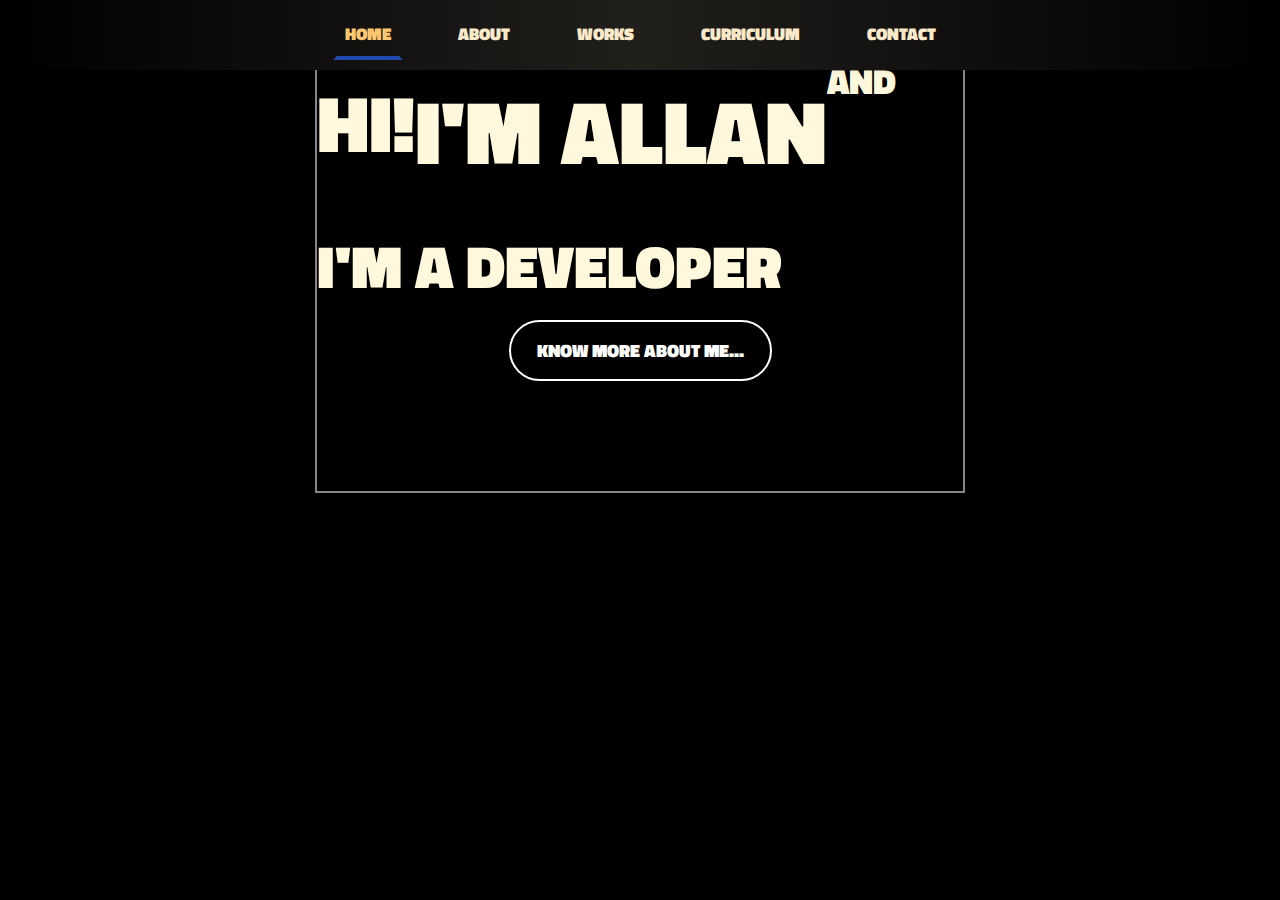
==== index.html @ e1c21d2a "Update1-Portfolio" ====
<!DOCTYPE html>
<html>

<head>
  <link rel="shorcut icon" type="image/x-icon" href="img/logo.png">
  <meta charset="UTF-8">
  <meta name="viewport" content="width=device-width, initial-scale=1, shrink-to-fit=no">
  <link rel="stylesheet" href="css/bootstrap.min.css">
  <link rel="stylesheet" href="https://stackpath.bootstrapcdn.com/bootstrap/4.5.0/css/bootstrap.min.css"
    integrity="sha384-9aIt2nRpC12Uk9gS9baDl411NQApFmC26EwAOH8WgZl5MYYxFfc+NcPb1dKGj7Sk" crossorigin="anonymous">
  <link href="https://fonts.googleapis.com/css2?family=Titillium+Web:ital,wght@0,400;0,600;1,400&display=swap"
    rel="stylesheet">
  <script type="module" src="https://unpkg.com/ionicons@5.1.2/dist/ionicons/ionicons.esm.js"></script>
  <!-- <script src="js/jquery-3.5.1.min.js"></script> 
  <script src="js/bootstrap.min.js"> </script>  -->
  <script src="https://code.jquery.com/jquery-3.5.1.slim.min.js"
    integrity="sha384-DfXdz2htPH0lsSSs5nCTpuj/zy4C+OGpamoFVy38MVBnE+IbbVYUew+OrCXaRkfj"
    crossorigin="anonymous"></script>
  <!-- <link rel="stylesheet" href="https://maxcdn.bootstrapcdn.com/bootstrap/3.4.1/css/bootstrap.min.css"> -->
  <script src="https://ajax.googleapis.com/ajax/libs/jquery/3.5.1/jquery.min.js"></script>
  <script src="https://maxcdn.bootstrapcdn.com/bootstrap/3.4.1/js/bootstrap.min.js"></script>
  <link href="style.css" rel="stylesheet">
  <script src="https://unpkg.com/scrollreveal"></script>
  <title>Home</title>


</head>

<body>






  <div class="outer-wrapper">
    <div class="wrapper" id="wrapper">


      <div class="slide one">
        <nav class="navbar navbar-expand-lg revealnav">

          <div class="container">

            <button class="navbar-toggler" type="button" data-toggle="collapse" data-target="#navbarSupportedContent"
              aria-controls="navbarSupportedContent" aria-expanded="false" aria-label="Toggle navigation">
              <ion-icon name="menu-outline" style="color: white;"></ion-icon>

            </button>

            <div class="collapse navbar-collapse" id="navbarSupportedContent">
              <ul class="navbar-nav ">
                <li class="nav-item">
                  <a class="nav-link active" href="#Home"> HOME <span class="sr-only">(current)</span></a>
                </li>
                <li class="nav-item">
                  <a class="nav-link " href="#About"> ABOUT</a>
                </li>


                <li class="nav-item">
                  <a class="nav-link" href="#Works"> WORKS</a>
                </li>

                <li class="nav-item">
                  <a class="nav-link" href="#Curriculum"> CURRICULUM </a>
                </li>


                <li class="nav-item">
                  <a class="nav-link " href="#Contact"> CONTACT </a>
                </li>



              </ul>


              <!--       <form class="form-inline my-2 my-lg-0">
              <input class="form-control mr-sm-2" type="search" placeholder="Search" aria-label="Search">
              <button class="btn btn-outline-success my-2 my-sm-0" type="submit">Search</button>
            </form> -->
            </div>

          </div>

        </nav>




        <section id="Home">


          <div class="content-center">
            <br>
            <p style="font-size: 80px;"> HI!</p>
            <p style="font-size: 90px;">I'M ALLAN</p>
            <p style="font-size: 35px; font-weight: 850;">AND</p>
            <p style="font-size: 60px;">I'M A DEVELOPER</p>
            <br>
            <a href="#About" class="btn btn-light btn1"><b> KNOW MORE ABOUT ME... </b></a> <br>

            <br>
            <div class="container"></div>
          </div>
        </section>


      </div>




      <div class="slide two">
        <nav class="navbar navbar-expand-lg ">

          <div class="container">

            <button class="navbar-toggler" type="button" data-toggle="collapse" data-target="#navbarSupportedContent"
              aria-controls="navbarSupportedContent" aria-expanded="false" aria-label="Toggle navigation">
              <ion-icon name="menu-outline" style="color: white;"></ion-icon>

            </button>

            <div class="collapse navbar-collapse" id="navbarSupportedContent">
              <ul class="navbar-nav ">
                <li class="nav-item">
                  <a class="nav-link" href="#Home"> HOME <span class="sr-only">(current)</span></a>
                </li>
                <li class="nav-item">
                  <a class="nav-link active" href="#About"> ABOUT</a>
                </li>


                <li class="nav-item">
                  <a class="nav-link" href="#Works"> WORKS</a>
                </li>

                <li class="nav-item">
                  <a class="nav-link" href="#Curriculum"> CURRICULUM </a>
                </li>


                <li class="nav-item">
                  <a class="nav-link " href="#Contact"> CONTACT </a>
                </li>



              </ul>
            </div>

          </div>

        </nav>

        <section id="About">
          <div class="container"
            style="margin-top:85px; margin-right: 20%; background-image: linear-gradient(to right,transparent, black,black, transparent)  ; padding: 40px 20px ;   border-radius:  1000px;">
            <div class="row">
              <div class="col md-6 mr-6">
                <img class="perfil" src="img/Imagen4.png" height="200px" style="margin-left: 50%;">
              </div>
              <div class="col md-6">
                <h1><b>ABOUT ME</b></h1>
                <p style="text-align:justify; margin-right: 10%; font-size:18px;">I am currently finishing my career in
                  Computer Science at the Kinal Labor Technical Education Center. I am a person very interested in
                  technology, which has led me to be a self-taught developer, I like to try new things and challenge
                  myself.</p>
              </div>
            </div>
          </div>


          <div class="container-fluid">
          </div>
          <!-- <a  href="#Home" role="button" data-slide="prev"  style="margin-bottom: 300px; margin-left: 150px;"> -->

          </a>
          <!-- <a href="#Works" role="button" data-slide="next"  style="margin-bottom: 300px; margin-right: 150px;"> -->

          <!-- </a>       -->

          <div class="prevandnext">

            <a style="color: antiquewhite; margin-left:20px; " href="#Home"> <img
                style="height: 50px;  margin-top: -330px;" src="img/prev.png"></a>
            <a style="color: antiquewhite;margin-left:1210px;" href="#Works"> <img
                style="height: 50px;  margin-top: -330px;" src="img/next.png"></a>
          </div>

        </section>

      </div>




      <div class="slide three">
        <nav class="navbar navbar-expand-lg ">

          <div class="container">

            <button class="navbar-toggler" type="button" data-toggle="collapse" data-target="#navbarSupportedContent"
              aria-controls="navbarSupportedContent" aria-expanded="false" aria-label="Toggle navigation">
              <ion-icon name="menu-outline" style="color: white;"></ion-icon>

            </button>

            <div class="collapse navbar-collapse" id="navbarSupportedContent">
              <ul class="navbar-nav ">
                <li class="nav-item">
                  <a class="nav-link" href="#Home"> HOME <span class="sr-only">(current)</span></a>
                </li>
                <li class="nav-item">
                  <a class="nav-link" href="#About"> ABOUT</a>
                </li>


                <li class="nav-item">
                  <a class="nav-link active" href="#Works"> WORKS</a>
                </li>

                <li class="nav-item">
                  <a class="nav-link" href="#Curriculum"> CURRICULUM </a>
                </li>


                <li class="nav-item">
                  <a class="nav-link " href="#Contact"> CONTACT </a>
                </li>



              </ul>
            </div>

          </div>

        </nav>
        <section id="Works">

          <div class="container-fluid">

            <h1><b>WORKS:</b></h1>
            <p style="font-size:large;">These are some works that I have worked.</p>
          </div>


          <div id="carouselExampleIndicators" class="carousel slide" data-ride="carousel">
            <ol style="margin-bottom: 280px;" class="carousel-indicators">
              <li data-target="#carouselExampleIndicators" data-slide-to="0" class="active"></li>
              <li data-target="#carouselExampleIndicators" data-slide-to="1"></li>
              <li data-target="#carouselExampleIndicators" data-slide-to="2"></li>
            </ol>

            <div class="carousel-inner">
              <!-- <div class="container-carousel"></div> -->
              <div class="carousel-item active w-100">
                <a href="https://github.com/allanJosueChavez/Twitter-Backend" target="_blank"><img src="img/twitter.png"
                    alt="First slide" width="680px" height="410px"></a>
                <div class="carousel-caption">
                  <p><b>Backend NodeJs - Twitter</b></p>
                  <p style="font-size: large; padding: 0px 160px 0; color:yellow;">This backend project has some of the
                    main functions of the social net <b>Twitter.</b></p>
                </div>
              </div>

              <div class="carousel-item">
                <a href="https://https://github.com/dodany/credi_pisto" target="_blank"> <img src="img/credito.png"
                    alt="Second slide" width="680px" height="396px"></a>

                <div class="carousel-caption">
                  <p><b> Agencia de Créditos</b></p>
                  <p style="font-size: large; padding: 0px 200px 0; color:yellow; line-height:20px;">This is a app
                    developed with the .NET framework using the Windows Forms tool, this app evaluate to prospects for
                    credit approval.</p>
                </div>
              </div>

              <div class="carousel-item">
                <img src="img/hospital.png" alt="Third slide" width="670px" height="396px">
                <div class="carousel-caption">
                  <p><b> Hospital App</b></p>
                  <p style="font-size: large; padding: 0px 200px 0; color:yellow; line-height:20px;">This is a app
                    developed with JavaFx, is programmed for manage registers of a hospital .</p>
                </div>
              </div>
            </div>



            <a class="carousel-control-prev" href="#carouselExampleIndicators" role="button" data-slide="prev"
              style="margin-bottom: 300px; margin-left: 150px;">
              <span class="carousel-control-prev-icon" aria-hidden="true"></span>
              <span class="sr-only">Previous</span>
            </a>
            <a class="carousel-control-next" href="#carouselExampleIndicators" role="button" data-slide="next"
              style="margin-bottom: 300px; margin-right: 150px;">
              <span class="carousel-control-next-icon" aria-hidden="true"></span>
              <span class="sr-only">Next</span>
            </a>

          </div>

        </section>



      </div>


      <div class="slide four">

        <nav class="navbar navbar-expand-lg ">

          <div class="container">

            <button class="navbar-toggler" type="button" data-toggle="collapse" data-target="#navbarSupportedContent"
              aria-controls="navbarSupportedContent" aria-expanded="false" aria-label="Toggle navigation">
              <ion-icon name="menu-outline" style="color: white;"></ion-icon>

            </button>

            <div class="collapse navbar-collapse" id="navbarSupportedContent">
              <ul class="navbar-nav ">
                <li class="nav-item ">
                  <a class="nav-link " href="#Home"> HOME <span class="sr-only">(current)</span> </a>
                </li>
                <li class="nav-item">
                  <a class="nav-link " href="#About"> ABOUT</a>
                </li>


                <li class="nav-item">
                  <a class="nav-link " href="#Works"> WORKS</a>
                </li>

                <li class="nav-item">
                  <a class="nav-link active" href="#Curriculum"> CURRICULUM </a>
                </li>


                <li class="nav-item">
                  <a class="nav-link " href="#Contact"> CONTACT </a>
                </li>



              </ul>
            </div>

          </div>

        </nav>

        <section id="Curriculum">

          <div class="container-fluid">

            <h2 style="text-align: center; margin-top: -25px;"><b>RESUME </b></h2>
            <div class="container"
              style="width:650px;height: 245px;margin-top:10px; margin-left: -230px; background-image: linear-gradient(to right,transparent, rgba(54, 54, 54, 0.568), transparent)  ; padding: 40px 20px ;   border-radius:  5px;">
              <div class="row">
                <div class="col md-6">
                  <h4 class="topic"><b> EDUCATION </b></h4>
                </div>
                <div style="margin-left:-250px;" class="col md-6">
                  <h5 style="color: rgba(255, 208, 0, 0.911);"><b>Centro Educativo Técnico Laboral KINAL</b></h5>
                  <p style="text-align:justify; margin-right: 0%; font-size:18px;">Junior High • 2015 - 2017</p>
                  <br>
                  <h5 style="color: rgba(255, 208, 0, 0.911);"><b>Centro Educativo Técnico Laboral KINAL</b></h5>
                  <p style="text-align:justify; margin-right: 0%; font-size:18px;">Informatic Career • 2018 - 2020</p>
                </div>
              </div>
            </div>
            <div class="container"
              style="width:650px;height: 245px;margin-top:30px; margin-left: -225px; background-image: linear-gradient(to right,transparent, rgba(54, 54, 54, 0.568), transparent)  ; padding: 40px 20px ;   border-radius:  5px;">
              <div class="row">
                <div class="col md-6">
                  <h4 class="topic"><b> JOBS </b></h4>
                </div>
                <div style="margin-left:-250px;" class="col md-6">
                  <h5 style="color: rgba(0, 195, 255, 0.787);"><b>Ericcsson de Guatemala S.A</b></h5>
                  <p style="text-align:justify; margin-right: 0%; font-size:18px;"> Practicing • 2019</p>
                </div>
              </div>
            </div>
            <div class="container"
              style="width:650px;height: 700px;margin-top:-525px; margin-left: 450px; margin-right: 60px; background-image: linear-gradient(to right,transparent, rgba(54, 54, 54, 0.568), transparent)  ; padding: 40px 20px ;   border-radius:  70px;">

              <div class="row">

                <div class="container-skills_bar">
                  <ul>
                    <h4 style="text-align: center;" class="topic"><b>SKILLS</b></h4>
                    <li class="jv">JAVA</li>
                    <li class="js">JavaScript</li>
                    <li class="cs">C#</li>
                    <li class="ms">MYSQL</li>
                    <li class="md">MONGODB</li>

                  </ul>
                </div>
              </div>
            </div>

          </div>

        </section>
      </div>

      <div class="slide five">

        <nav class="navbar navbar-expand-lg ">

          <div class="container">

            <button class="navbar-toggler" type="button" data-toggle="collapse" data-target="#navbarSupportedContent"
              aria-controls="navbarSupportedContent" aria-expanded="false" aria-label="Toggle navigation">
              <ion-icon name="menu-outline" style="color: white;"></ion-icon>

            </button>

            <div class="collapse navbar-collapse" id="navbarSupportedContent">
              <ul class="navbar-nav  " id='#navbar'>
                <li class="nav-item ">
                  <a class="nav-link " href="#Home"> HOME </a>
                </li>
                <li class="nav-item ">
                  <a class="nav-link" href="#About">ABOUT</a>
                </li>


                <li class="nav-item ">
                  <a class="nav-link" href="#Works"> WORKS</a>
                </li>

                <li class="nav-item ">
                  <a class="nav-link" href="#Curriculum"> CURRICULUM </a>
                </li>


                <li class="nav-item ">
                  <a class="nav-link active" href="#Contact"> CONTACT </a>
                </li>

                <a href="https://www.linkedin.com/in/allan-ch%C3%A1vez-2901a71b2/" target="_blank">
                  <ion-icon
                    style="color: rgb(255, 249, 240); float: right;margin-right:-120px;margin-left:0px;margin-top: 10px;"
                    name="logo-linkedin"></ion-icon>
                </a>

                <a href="https://github.com/allanJosueChavez" target="_blank">
                  <ion-icon
                    style="color: rgb(255, 231, 199);float: right;margin-right:-160px;margin-left:5px;margin-top: 10px;"
                    name="logo-github"></ion-icon>
                </a>

                <a href="https://t.me/allanchavez" target="_blank"><img
                    style="float: right;margin-right:-205px;margin-left:0px;margin-top: 8px;height: 30px;"
                    src="https://img.icons8.com/fluent/48/000000/telegram-app.png" /></a>

                <a href="mailto:allancss2009@gmail.com" target="_blank">
                  <ion-icon
                    style="color: rgb(255, 231, 199);float: right;margin-right:-245px;margin-left:5px;margin-top: 10px;"
                    name="mail"></ion-icon>
                </a>
                <!-- <a href="mailto:allancss2009@gmail.com" ><ion-icon name="mail"></ion-icon></a>    
               -->

              </ul>
            </div>

          </div>

        </nav>

        <section id="Contact">


          <h1 style="margin-left: 250px;"><b>CONTACT ME</b></h1>


          <div class="container"
            style="width:580px;height: 160px;margin-top:40px; margin-left: 400px; background-image: linear-gradient(to right,transparent,  rgba(17, 17, 17, 0.671),rgba(17, 17, 17, 0.726), transparent)  ;padding: 40px 20px ;   border-radius:  5px;">
            <div class="row">
              <div style="margin-left: 100px;" class="col md-6">
                <h5 class="topic"><b>Email:</b> </h5>
                <h5 style="line-height: 40px;" class="topic"><b>Telegram: </b></h5>
              </div>
              <div style="margin-left:-250px;" class="col md-6">
                <h5 style="color: rgba(0, 217, 255, 0.911);"><b>allancss2009@gmail.com</b></h5>

                <h5 style="color: rgba(255, 157, 0, 0.911); line-height: 60px;"><b>@allanchavez</b></h5>

              </div>
            </div>
          </div>

          <br>
          <div style="margin-top: -20px;align-content: center; text-align: center;" class="icons-contact">


            <br>
            <!-- <a href="https://www.linkedin.com/in/allan-ch%C3%A1vez-2901a71b2/" ><ion-icon style="color: rgb(255, 249, 240); margin-top: 10px;height: 65px;" name="logo-linkedin"></ion-icon></a>   -->
            <!-- <a href="https://github.com/allanJosueChavez" ><ion-icon style="color: rgb(255, 231, 199);margin-top: 10px;width: 100px;" name="logo-github"></ion-icon></a>    -->
            <a href="https://www.linkedin.com/in/allan-ch%C3%A1vez-2901a71b2/" target="_blank"><img
                style="margin-left:0px;margin-top: -10px;" src="https://img.icons8.com/nolan/90/linkedin.png" /></a>
            <a href="https://github.com/allanJosueChavez" target="_blank"><img
                style="margin-left:16px;margin-top: -10px;" src="https://img.icons8.com/nolan/90/github.png" /></a>
            <a href="https://t.me/allanchavez" target="_blank"><img style="margin-left:16px;margin-top: -10px;"
                src="https://img.icons8.com/nolan/90/telegram-app.png" /></a>
            <a href="mailto:allancss2009@gmail.com" target="_blank"><img style="margin-left:16px;margin-top: -10px;"
                src="https://img.icons8.com/nolan/90/gmail.png" /></a>
            <!-- <a href="mailto:allancss2009@gmail.com" ><ion-icon style="color: rgb(255, 231, 199);margin-top: 10px;" name="mail"></ion-icon></a>    -->
          </div>

          <!-- <div style="margin-top: 100px; height: 500px; width: max-content; color: white;" class="footer"> -->

          <div
            style="margin-top: 60px;height: 120px; background-image: linear-gradient(to right,transparent,black,black, transparent)  ;">
            &nbsp
            <p
              style="position: static; margin-top: 0px; color:#fcad2f;  text-align: center; font-size: large; font-weight: 900;">
              <b> ¡Thank you for visit my portfolio!</b></p>
          </div>


        </section>
      </div>



    </div>
  </div>


  <div class="preload">
    <img class="logo" src="./img/pacman.png" alt="logo">
    <img class="circle1" src="./img/ghost1.png" alt="circle1">
    <img class="circle2" src="./img/ghost2.png" alt="circle2">
    <img class="circle3" src="./img/ghost3.png" alt="circle3">
    <img class="circle4" src="./img/ghost4.png" alt="circle3">


  </div>


  <script src="./app.js"></script>
  <script src="./sweet-scroll.js"></script>
  <script>
    SweetScroll.create({
      horizontal: true,
    }, "#wrapper");
  </script>
  <!-- </div> -->


  <script>
    var container = document.getElementById('container');
    var input = document.getElementById('content');
    var scrollAmount = 0;
    var scrollMin = 0;
    var scrollMax = input.clientWidth;

    document.getElementById('slide').onclick = function () {
      container.scrollTo({
        top: 0,
        left: Math.max(scrollAmount += 500, scrollMax),
        behavior: 'smooth'
      });
    };

    document.getElementById('slideBack').onclick = function () {
      container.scrollTo({
        top: 0,
        left: Math.min(scrollAmount -= 500, scrollMin),
        behavior: 'smooth'
      });
    };

  </script>

  <!-- <script type="text/javascript">
    $(document).ready(function(){
        $('ul li a').on("click",function(){
            $('a').removeClass("active");
            $(this).addClass("active");
        });
    });
</script> -->

  <script src="js/jquery-3.5.1.min.js"></script>
  <script src="js/bootstrap.min.js"> </script>
  <script src="https://code.jquery.com/jquery-3.5.1.slim.min.js"
    integrity="sha384-DfXdz2htPH0lsSSs5nCTpuj/zy4C+OGpamoFVy38MVBnE+IbbVYUew+OrCXaRkfj"
    crossorigin="anonymous"></script>
  <script src="https://ajax.googleapis.com/ajax/libs/jquery/3.5.1/jquery.min.js"></script>
  <script src="https://maxcdn.bootstrapcdn.com/bootstrap/3.4.1/js/bootstrap.min.js"></script>
</body>

</html>
---- style.css ----
*{
    margin: 0;
    padding: 0;
}
body{
    font-family: 'Titillium Web', sans-serif;
    font-size: x-large;
    font-weight: 850;
    background-color: black;
    color: white;
    
}

.navbar{
    
    box-shadow: 0 2px 4px 0 rgba(0, 0, 0, .05);
    min-height: 70px;
    background-color: rgba(0, 0, 0, 0);
    background-image: linear-gradient(to right,black, #211f1c, black)  ;

    border-radius: 0px 0px 200px 200px;
    -moz-border-radius: 0px 0px 200px 200px;
    -webkit-border-radius: 0px 0px 200px 200px;
    border: 0px hidden #000000;
    z-index: 4;
}



.nav-link {
    color: #fce9ca;
    font-size:17px;    
    border: 4px solid rgba(0,0,0,0);
}
.nav-link:hover{ color: #ffc770   }

.navbar-nav {
    float:none;
    margin:0 auto;
    display: block;
    text-align: center;
    
}

.navbar-nav > li {
    display: inline-block;
    float:none;
    padding-left:19px;
    padding-right:19px;
}


.navbar-toggler{ 
    font-size: 40px;
}

.navbar-toggler:focus{ outline:none; }


#Home{
    background-image: url('img/wallpaper_home_3.png') ;
    background-size: cover;
    padding-top: 50px;
    min-height: 800px;
    color: cornsilk;
}
#About{
    background-image: url('img/wallpaper_about.png');
    background-size: cover;
    padding-top: 50px;
    min-height: 800px;
    color: cornsilk;
}


#Works{
    background-image: url('img/wallpaper_works.png');
    background-size: cover;
    padding-top: 50px;
    min-height: 800px;
    color: cornsilk;
}

#Curriculum{
    background-image: url('img/wallpaper_curriculum.png');
    background-size: cover;
    padding-top: 50px;
    min-height: 800px;
    color: cornsilk;
}

#Contact{
    background-image: url('img/100.png');
    /* background-image: linear-gradient(to right,transparent,  rgba(0, 216, 245, 0.678), rgba(0, 216, 245, 0.507), transparent)  ; */
    background-size: cover;
    padding-top: 50px;
    min-height: 800px;
    color: cornsilk;
}

.content-center{
    max-width: 650px;    
    max-height: 650px;
    margin: -80px auto 0 auto;
    text-align: center;
    background-color: transparent;    
    border: 2px solid rgba(255, 255, 255, 0.527);
    line-height: 100%;
    border-top: rgba(0, 0, 0, .05) ;
	box-shadow: 0 30px 45px rgba(0,0,0,.5);
	

}

.content-center>p{

}
img{
    position: relative;
}

p{
    margin-bottom: 0;
    line-height: 1.8;
    float: inline-start;
}

.btn{
    font-size: 18px;
    font-weight: bolder;
    padding: 15px 26px;
    min-width: 160px;
    border-radius:  50px;
    display: inline-block;
    margin: 0 auto 100px;
    overflow: hidden;
    transition: 1.2s all ease;
}


.btn::before{
    color: #ff7675;
    content: "";
    position: absolute;
    top: 50%;
    left: 50%;
    transform: translate(-50%, -50%);
    z-index: -1;
    transition: all 0.5 ease;
}

.btn1::before{
    width: 100%;
    height: 0;
    transform: translate(-50%, -50%) rotate(45 deg);
}

.btn1:hover::before{ 
    height: 300%;
}

html{
    scroll-behavior: smooth;

}

.carousel-item{
    text-align: center;
}

.carousel p{
    text-align: center;  
}

.carousel-inner{
    margin-bottom: 100px;
    margin-top: 0px;
}

.carousel-indicators > li{
    border: 2px solid white;
}

.carousel-inner>img:target {
    opacity: 1;
    animation: active 2s ease-in-out 1s normal 1 both;
    -moz-animation: active 2s ease-in-out 1s normal 1 both;
    -webkit-animation: active 2s ease-in-out 1s normal 1 both;
 }

.btn-light{
    color: white;
    background-color: transparent;    
    border: 2px solid white;
}

.container-fluid{
    padding:80px auto 50px auto ;
    max-width: 800px;
    max-height: 700px;
    margin: 0px auto 0px auto;
    text-align: justify;
    background-color: transparent;    

}
   
.slide{
    width: 100vw;
    height: 100vh;
}

.perfil{
    border-radius:  60px;
    /* border: 4px solid rgba(255, 255, 255, 0.911);
    border-bottom-color:rgba(0, 0, 0, 0);; */
   transition: .5s ease;

}
.perfil:hover{
    height: 205px;

}
.wrapper{
    display: flex;
    flex-direction: row;
    width: 500vw;
    transform: rotate(90deg)translateY(-100vh);
    transform-origin: top left;
    scroll-behavior: smooth;

}








/* 
.icons-contact >a>img::before{
    color: #ff7675;
    content: "";
    position: absolute;
    top: 50%;
    left: 50%;
    transform: translate(-50%, -50%);
    z-index: -1;
    transition: all 0.5 ease;
}

.icons-contact >a>img::before{
    width: 100%;
    height: 0;
    transform: translate(-50%, -50%) rotate(45 deg);
}

.icons-contact >a>img:hover::before{ 
    height: 300%;
    width: 600px;
} */






.icons-contact >a>img:hover{
    width: 95px;
    opacity:0.6;
  /*   animation-duration: 30s;
    animation-timing-function: ease;
    animation-fill-mode: forwards;
    transition: 5s all ease;    */
} 












.one{
  
}
.two{
 
}

.three{
  
}

.four{


}

.outer-wrapper{
    width: 100vh;
    height: 100vw;
    transform: rotate(-90deg) translateX(-100vh);
    transform-origin: top left;
    /* overflow-y: scroll;
    overflow-x: hidden; */
    position: absolute;
    scrollbar-width: none ;
    -ms-overflow-style: none;
    scroll-behavior: smooth;
    overflow-x: scroll;
    
}

/* .active{
    border-bottom-color: #2768ffa8; 
    border-bottom-color: #64ff27a8; 


   
} */

.active{
    /* color: #ff9933; */
    border-bottom-color: #2768ffa8; 
    color: #ffc770;
  }
::-webkit-scrollbar{
    display: none;
}

    @media (max-width: 575.98px) {  .content-center{ font-size: 10px; line-height: 20%;}}
  @media (min-width: 576px) { .content-center{ font-size: 10px}  }
  @media (min-width: 768px) { }
  @media (min-width: 992px) { }
  @media (min-width: 1200px) {  }

.topic{
    border: 4px solid #00000000 ;
   
}


.centrado{
    position: absolute;
    top: 50%;
    left: 50%;
    transform: translate(-50%, -50%);
}



/* ANIMATION SKILLS BAR */

.container-skills_bar {
    width: 500px;
    /* margin: 50px auto 0; */
    /* padding: 20px; */
}

.container-skills_bar >ul>li {
    font-size: medium;
    position: relative;
    list-style: none;
    margin: 50px 0;
    font-weight: bolder;
    text-transform: uppercase;
}

.container-skills_bar >ul>li:before {
    content: "";
    position: absolute;
    top: calc(100% + 10px);
    left: 0;
    width: 100%;
    height: 10px;
    background-color: rgba(2, 47, 105, 0.589);
    border-radius: 1000px;
}

.container-skills_bar >ul>li:after {
    content: "";
    position: absolute;
    top: calc(100% + 10px);
    left: 0;
    width: 0;
    height: 10px;
    background-color: rgba(0, 236, 39, 0.931);
    border-radius: 1000px;
    animation-duration: 30s;
    animation-timing-function: ease;
    animation-fill-mode: forwards;
}

.container-skills_bar >ul>li.jv:after {
    animation-name: jv;
}

@keyframes jv {
    to {
        width: 60%;
    }
}

.container-skills_bar >ul>li.js:after {
    animation-name: js;
}

@keyframes js {
    to {
        width: 50%;
    }
}
.container-skills_bar >ul>li.cs:after {
    animation-name: cs;
}

@keyframes cs {
    to {
        width: 60%;
    }
}

.container-skills_bar >ul>li.ms:after {
    animation-name: ms;
}

@keyframes ms {
    to {
        width: 70%;
    }
}

.container-skills_bar >ul>li.md:after {
    animation-name: md;
}

@keyframes md {
    to {
        width: 60%;
    }
}


/* PRELOAD ANIMATION */


.preload{
   position: fixed;
   top: 0;
   width: 100%;
   height: 100vh;
   background-color: black;
   /* background-image: url('img/wallpaper_preloader.jpg'); */
  
   justify-items:center; 
    /* align-items: center;  */
    text-align: center;   
   transition: opacity 3s ease;

  
   background-size: cover;
   /* padding-top: 50px; */
   /* min-height: 800px; */
   
}

.circle1, .circle2, .circle3, .circle4{
    height: 100px;
    position: absolute;
    right: 0%;
    z-index: -1;
    border: 0px solid white;
    border-radius:30%;
}

.icons-contact >a>img{
    /* transform: translate(100%, -25%); */
    animation: icons-animation 2s ease infinite alternate-reverse;
	transition: 0.3s ease;
}
@keyframes icons-animation{
    from{
       transform: translateY(-10px); 
        
    }
    to{ 
        /* height:300px; */
        transform: translateY(20px);
    }
}
.circle1{
    top:25%;
    transform: translate(100%, -25%);
    animation: circles 3s ease infinite;
}

.circle2{
    top:50%;
    transform: translate(100%, -50%);
    animation: circles 3s ease infinite 2s;
}

.circle3{
    top:75%;
    transform: translate(100%, -75%);
    animation: circles 3s ease infinite 1.5s;
}

.circle4{
    top:100%;
    transform: translate(100%, -100%);
    animation: circles 3s ease infinite 0.5s;
}

.logo{
     /* position: absolute;;  */
   
     /* left: 50%; */
    /*transform: translate(-50%, -50%); */
    margin-top:250px;
    height: 150px;
    animation: logo 1s ease infinite alternate;
}

@keyframes logo{
    from{
       transform: translateY(-10px); 
        
    }
    to{ 
        height:300px;
        transform: translateY(50px);
    }
}


@keyframes circles{
    from{
        right: 0%;
opacity: 0.9;
    }
    to{
        right: 130%;
opacity: 0.1;
    }
}


.preload-finish{
    opacity: 0;
    pointer-events: none;

}


.prevandnext>a:hover{
    opacity: 0.6;
    height: 40px;
    
}
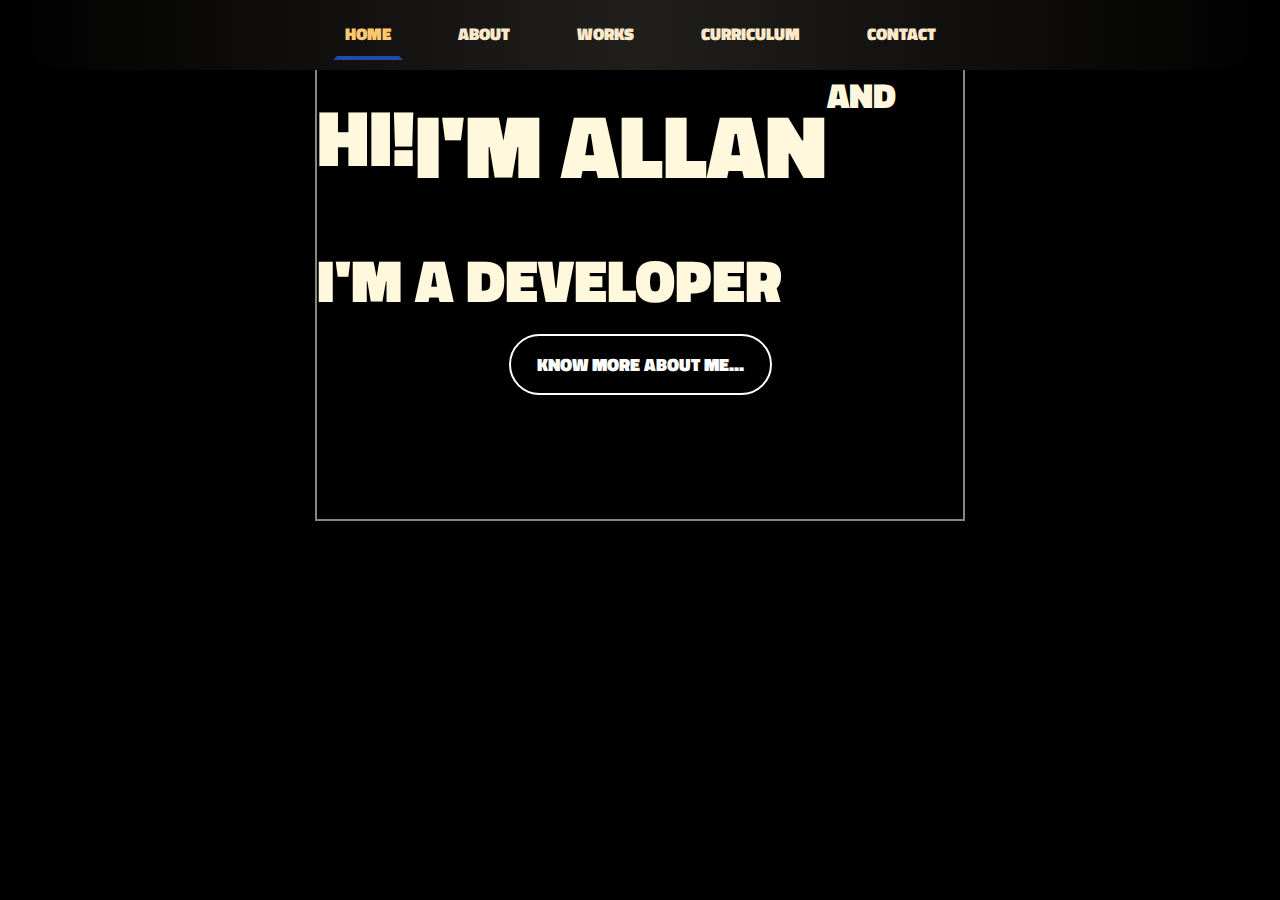
==== commit c8fbe2fc: "Fix mobile response" ====
--- a/index.html
+++ b/index.html
@@ -4,7 +4,7 @@
 <head>
   <link rel="shorcut icon" type="image/x-icon" href="img/logo.png">
   <meta charset="UTF-8">
-  <meta name="viewport" content="width=device-width, initial-scale=1, shrink-to-fit=no">
+  <meta name="viewport" content="width=device-width, initial-scale=1.0">
   <link rel="stylesheet" href="css/bootstrap.min.css">
   <link rel="stylesheet" href="https://stackpath.bootstrapcdn.com/bootstrap/4.5.0/css/bootstrap.min.css"
     integrity="sha384-9aIt2nRpC12Uk9gS9baDl411NQApFmC26EwAOH8WgZl5MYYxFfc+NcPb1dKGj7Sk" crossorigin="anonymous">
@@ -21,7 +21,7 @@
   <script src="https://maxcdn.bootstrapcdn.com/bootstrap/3.4.1/js/bootstrap.min.js"></script>
   <link href="style.css" rel="stylesheet">
   <script src="https://unpkg.com/scrollreveal"></script>
-  <title>Home</title>
+  <title>Allan Chávez</title>
 
 
 </head>
@@ -94,13 +94,14 @@
 
           <div class="content-center">
             <br>
+            <div class="presentation">
             <p style="font-size: 80px;"> HI!</p>
             <p style="font-size: 90px;">I'M ALLAN</p>
             <p style="font-size: 35px; font-weight: 850;">AND</p>
             <p style="font-size: 60px;">I'M A DEVELOPER</p>
             <br>
             <a href="#About" class="btn btn-light btn1"><b> KNOW MORE ABOUT ME... </b></a> <br>
-
+          </div>
             <br>
             <div class="container"></div>
           </div>
@@ -163,11 +164,13 @@
                 <img class="perfil" src="img/Imagen4.png" height="200px" style="margin-left: 50%;">
               </div>
               <div class="col md-6">
+                <div class="description">
                 <h1><b>ABOUT ME</b></h1>
                 <p style="text-align:justify; margin-right: 10%; font-size:18px;">I am currently finishing my career in
                   Computer Science at the Kinal Labor Technical Education Center. I am a person very interested in
                   technology, which has led me to be a self-taught developer, I like to try new things and challenge
                   myself.</p>
+                </div>
               </div>
             </div>
           </div>
@@ -261,7 +264,7 @@
                 <a href="https://github.com/allanJosueChavez/Twitter-Backend" target="_blank"><img src="img/twitter.png"
                     alt="First slide" width="680px" height="410px"></a>
                 <div class="carousel-caption">
-                  <p><b>Backend NodeJs - Twitter</b></p>
+                  <p class="title"><b>Backend NodeJs - Twitter</b></p>
                   <p style="font-size: large; padding: 0px 160px 0; color:yellow;">This backend project has some of the
                     main functions of the social net <b>Twitter.</b></p>
                 </div>
@@ -272,7 +275,8 @@
                     alt="Second slide" width="680px" height="396px"></a>
 
                 <div class="carousel-caption">
-                  <p><b> Agencia de Créditos</b></p>
+
+                  <p class="title"><b>Credits Agency</b></p>
                   <p style="font-size: large; padding: 0px 200px 0; color:yellow; line-height:20px;">This is a app
                     developed with the .NET framework using the Windows Forms tool, this app evaluate to prospects for
                     credit approval.</p>
@@ -282,7 +286,7 @@
               <div class="carousel-item">
                 <img src="img/hospital.png" alt="Third slide" width="670px" height="396px">
                 <div class="carousel-caption">
-                  <p><b> Hospital App</b></p>
+                  <p class="title"><b> Hospital App</b></p>
                   <p style="font-size: large; padding: 0px 200px 0; color:yellow; line-height:20px;">This is a app
                     developed with JavaFx, is programmed for manage registers of a hospital .</p>
                 </div>
@@ -360,19 +364,20 @@
           <div class="container-fluid">
 
             <h2 style="text-align: center; margin-top: -25px;"><b>RESUME </b></h2>
+            <div class="resume">
             <div class="container"
               style="width:650px;height: 245px;margin-top:10px; margin-left: -230px; background-image: linear-gradient(to right,transparent, rgba(54, 54, 54, 0.568), transparent)  ; padding: 40px 20px ;   border-radius:  5px;">
               <div class="row">
                 <div class="col md-6">
                   <h4 class="topic"><b> EDUCATION </b></h4>
                 </div>
-                <div style="margin-left:-250px;" class="col md-6">
+               <div style="margin-left:-250px;" class="col md-6 ">
                   <h5 style="color: rgba(255, 208, 0, 0.911);"><b>Centro Educativo Técnico Laboral KINAL</b></h5>
                   <p style="text-align:justify; margin-right: 0%; font-size:18px;">Junior High • 2015 - 2017</p>
                   <br>
                   <h5 style="color: rgba(255, 208, 0, 0.911);"><b>Centro Educativo Técnico Laboral KINAL</b></h5>
                   <p style="text-align:justify; margin-right: 0%; font-size:18px;">Informatic Career • 2018 - 2020</p>
-                </div>
+                </div>          
               </div>
             </div>
             <div class="container"
@@ -387,6 +392,7 @@
                 </div>
               </div>
             </div>
+          </div>
             <div class="container"
               style="width:650px;height: 700px;margin-top:-525px; margin-left: 450px; margin-right: 60px; background-image: linear-gradient(to right,transparent, rgba(54, 54, 54, 0.568), transparent)  ; padding: 40px 20px ;   border-radius:  70px;">
 
@@ -490,6 +496,7 @@
                 <h5 class="topic"><b>Email:</b> </h5>
                 <h5 style="line-height: 40px;" class="topic"><b>Telegram: </b></h5>
               </div>
+              
               <div style="margin-left:-250px;" class="col md-6">
                 <h5 style="color: rgba(0, 217, 255, 0.911);"><b>allancss2009@gmail.com</b></h5>
 
--- a/style.css
+++ b/style.css
@@ -1,115 +1,114 @@
-
 *{
-    margin: 0;
-    padding: 0;
+  margin: 0;
+  padding: 0;
 }
 body{
-    font-family: 'Titillium Web', sans-serif;
-    font-size: x-large;
-    font-weight: 850;
-    background-color: black;
-    color: white;
-    
+  font-family: 'Titillium Web', sans-serif;
+  font-size: x-large;
+  font-weight: 850;
+  background-color: black;
+  color: white;
+  
 }
 
 .navbar{
-    
-    box-shadow: 0 2px 4px 0 rgba(0, 0, 0, .05);
-    min-height: 70px;
-    background-color: rgba(0, 0, 0, 0);
-    background-image: linear-gradient(to right,black, #211f1c, black)  ;
-
-    border-radius: 0px 0px 200px 200px;
-    -moz-border-radius: 0px 0px 200px 200px;
-    -webkit-border-radius: 0px 0px 200px 200px;
-    border: 0px hidden #000000;
-    z-index: 4;
+  
+  box-shadow: 0 2px 4px 0 rgba(0, 0, 0, .05);
+  min-height: 70px;
+  background-color: rgba(0, 0, 0, 0);
+  background-image: linear-gradient(to right,black, #211f1c, black)  ;
+
+  border-radius: 0px 0px 200px 200px;
+  -moz-border-radius: 0px 0px 200px 200px;
+  -webkit-border-radius: 0px 0px 200px 200px;
+  border: 0px hidden #000000;
+  z-index: 4;
 }
 
 
 
 .nav-link {
-    color: #fce9ca;
-    font-size:17px;    
-    border: 4px solid rgba(0,0,0,0);
+  color: #fce9ca;
+  font-size:17px;    
+  border: 4px solid rgba(0,0,0,0);
 }
 .nav-link:hover{ color: #ffc770   }
 
 .navbar-nav {
-    float:none;
-    margin:0 auto;
-    display: block;
-    text-align: center;
-    
+  float:none;
+  margin:0 auto;
+  display: block;
+  text-align: center;
+  
 }
 
 .navbar-nav > li {
-    display: inline-block;
-    float:none;
-    padding-left:19px;
-    padding-right:19px;
+  display: inline-block;
+  float:none;
+  padding-left:19px;
+  padding-right:19px;
 }
 
 
 .navbar-toggler{ 
-    font-size: 40px;
+  font-size: 40px;
 }
 
 .navbar-toggler:focus{ outline:none; }
 
 
 #Home{
-    background-image: url('img/wallpaper_home_3.png') ;
-    background-size: cover;
-    padding-top: 50px;
-    min-height: 800px;
-    color: cornsilk;
+  background-image: url('img/wallpaper_home_3.png') ;
+  background-size: cover;
+  padding-top: 50px;
+  min-height: 800px;
+  color: cornsilk;
 }
 #About{
-    background-image: url('img/wallpaper_about.png');
-    background-size: cover;
-    padding-top: 50px;
-    min-height: 800px;
-    color: cornsilk;
+  background-image: url('img/wallpaper_about.png');
+  background-size: cover;
+  padding-top: 50px;
+  min-height: 800px;
+  color: cornsilk;
 }
 
 
 #Works{
-    background-image: url('img/wallpaper_works.png');
-    background-size: cover;
-    padding-top: 50px;
-    min-height: 800px;
-    color: cornsilk;
+  background-image: url('img/wallpaper_works.png');
+  background-size: cover;
+  padding-top: 50px;
+  min-height: 800px;
+  color: cornsilk;
 }
 
 #Curriculum{
-    background-image: url('img/wallpaper_curriculum.png');
-    background-size: cover;
-    padding-top: 50px;
-    min-height: 800px;
-    color: cornsilk;
+  background-image: url('img/wallpaper_curriculum.png');
+  background-size: cover;
+  padding-top: 50px;
+  min-height: 800px;
+  color: cornsilk;
 }
 
 #Contact{
-    background-image: url('img/100.png');
-    /* background-image: linear-gradient(to right,transparent,  rgba(0, 216, 245, 0.678), rgba(0, 216, 245, 0.507), transparent)  ; */
-    background-size: cover;
-    padding-top: 50px;
-    min-height: 800px;
-    color: cornsilk;
+  background-image: url('img/100.png');
+  /* background-image: linear-gradient(to right,transparent,  rgba(0, 216, 245, 0.678), rgba(0, 216, 245, 0.507), transparent)  ; */
+  background-size: cover;
+  padding-top: 50px;
+  min-height: 800px;
+  color: cornsilk;
 }
 
 .content-center{
-    max-width: 650px;    
-    max-height: 650px;
-    margin: -80px auto 0 auto;
-    text-align: center;
-    background-color: transparent;    
-    border: 2px solid rgba(255, 255, 255, 0.527);
-    line-height: 100%;
-    border-top: rgba(0, 0, 0, .05) ;
-	box-shadow: 0 30px 45px rgba(0,0,0,.5);
-	
+  max-width: 650px;    
+  max-height: 650px;
+  margin: -80px auto 0 auto;
+  text-align: center;
+  background-color: transparent;    
+  border: 2px solid rgba(255, 255, 255, 0.527);
+  line-height: 100%;
+  border-top: rgba(0, 0, 0, .05) ;
+box-shadow: 0 30px 45px rgba(0,0,0,.5);
+
 
 }
 
@@ -117,117 +116,117 @@
 
 }
 img{
-    position: relative;
+  position: relative;
 }
 
 p{
-    margin-bottom: 0;
-    line-height: 1.8;
-    float: inline-start;
+  margin-bottom: 0;
+  line-height: 1.8;
+  float: inline-start;
 }
 
 .btn{
-    font-size: 18px;
-    font-weight: bolder;
-    padding: 15px 26px;
-    min-width: 160px;
-    border-radius:  50px;
-    display: inline-block;
-    margin: 0 auto 100px;
-    overflow: hidden;
-    transition: 1.2s all ease;
+  font-size: 18px;
+  font-weight: bolder;
+  padding: 15px 26px;
+  min-width: 160px;
+  border-radius:  50px;
+  display: inline-block;
+  margin: 0 auto 100px;
+  overflow: hidden;
+  transition: 1.2s all ease;
 }
 
 
 .btn::before{
-    color: #ff7675;
-    content: "";
-    position: absolute;
-    top: 50%;
-    left: 50%;
-    transform: translate(-50%, -50%);
-    z-index: -1;
-    transition: all 0.5 ease;
+  color: #ff7675;
+  content: "";
+  position: absolute;
+  top: 50%;
+  left: 50%;
+  transform: translate(-50%, -50%);
+  z-index: -1;
+  transition: all 0.5 ease;
 }
 
 .btn1::before{
-    width: 100%;
-    height: 0;
-    transform: translate(-50%, -50%) rotate(45 deg);
+  width: 100%;
+  height: 0;
+  transform: translate(-50%, -50%) rotate(45 deg);
 }
 
 .btn1:hover::before{ 
-    height: 300%;
+  height: 300%;
 }
 
 html{
-    scroll-behavior: smooth;
+  scroll-behavior: smooth;
 
 }
 
 .carousel-item{
-    text-align: center;
+  text-align: center;
 }
 
 .carousel p{
-    text-align: center;  
+  text-align: center;  
 }
 
 .carousel-inner{
-    margin-bottom: 100px;
-    margin-top: 0px;
+  margin-bottom: 100px;
+  margin-top: 0px;
 }
 
 .carousel-indicators > li{
-    border: 2px solid white;
+  border: 2px solid white;
 }
 
 .carousel-inner>img:target {
-    opacity: 1;
-    animation: active 2s ease-in-out 1s normal 1 both;
-    -moz-animation: active 2s ease-in-out 1s normal 1 both;
-    -webkit-animation: active 2s ease-in-out 1s normal 1 both;
- }
+  opacity: 1;
+  animation: active 2s ease-in-out 1s normal 1 both;
+  -moz-animation: active 2s ease-in-out 1s normal 1 both;
+  -webkit-animation: active 2s ease-in-out 1s normal 1 both;
+}
 
 .btn-light{
-    color: white;
-    background-color: transparent;    
-    border: 2px solid white;
+  color: white;
+  background-color: transparent;    
+  border: 2px solid white;
 }
 
 .container-fluid{
-    padding:80px auto 50px auto ;
-    max-width: 800px;
-    max-height: 700px;
-    margin: 0px auto 0px auto;
-    text-align: justify;
-    background-color: transparent;    
-
-}
-   
+  padding:80px auto 50px auto ;
+  max-width: 800px;
+  max-height: 700px;
+  margin: 0px auto 0px auto;
+  text-align: justify;
+  background-color: transparent;    
+
+}
+ 
 .slide{
-    width: 100vw;
-    height: 100vh;
+  width: 100vw;
+  height: 100vh;
 }
 
 .perfil{
-    border-radius:  60px;
-    /* border: 4px solid rgba(255, 255, 255, 0.911);
-    border-bottom-color:rgba(0, 0, 0, 0);; */
-   transition: .5s ease;
+  border-radius:  60px;
+  /* border: 4px solid rgba(255, 255, 255, 0.911);
+  border-bottom-color:rgba(0, 0, 0, 0);; */
+ transition: .5s ease;
 
 }
 .perfil:hover{
-    height: 205px;
+  height: 205px;
 
 }
 .wrapper{
-    display: flex;
-    flex-direction: row;
-    width: 500vw;
-    transform: rotate(90deg)translateY(-100vh);
-    transform-origin: top left;
-    scroll-behavior: smooth;
+  display: flex;
+  flex-direction: row;
+  width: 500vw;
+  transform: rotate(90deg)translateY(-100vh);
+  transform-origin: top left;
+  scroll-behavior: smooth;
 
 }
 
@@ -240,25 +239,23 @@
 
 /* 
 .icons-contact >a>img::before{
-    color: #ff7675;
-    content: "";
-    position: absolute;
-    top: 50%;
-    left: 50%;
-    transform: translate(-50%, -50%);
-    z-index: -1;
-    transition: all 0.5 ease;
-}
-
+  color: #ff7675;
+  content: "";
+  position: absolute;
+  top: 50%;
+  left: 50%;
+  transform: translate(-50%, -50%);
+  z-index: -1;
+  transition: all 0.5 ease;
+}
 .icons-contact >a>img::before{
-    width: 100%;
-    height: 0;
-    transform: translate(-50%, -50%) rotate(45 deg);
-}
-
+  width: 100%;
+  height: 0;
+  transform: translate(-50%, -50%) rotate(45 deg);
+}
 .icons-contact >a>img:hover::before{ 
-    height: 300%;
-    width: 600px;
+  height: 300%;
+  width: 600px;
 } */
 
 
@@ -267,12 +264,12 @@
 
 
 .icons-contact >a>img:hover{
-    width: 95px;
-    opacity:0.6;
-  /*   animation-duration: 30s;
-    animation-timing-function: ease;
-    animation-fill-mode: forwards;
-    transition: 5s all ease;    */
+  width: 95px;
+  opacity:0.6;
+/*   animation-duration: 30s;
+  animation-timing-function: ease;
+  animation-fill-mode: forwards;
+  transition: 5s all ease;    */
 } 
 
 
@@ -287,283 +284,427 @@
 
 
 .one{
+
+}
+.two{
+
+}
+
+.three{
+
+}
+
+.four{
+
+
+}
+
+.outer-wrapper{
+  width: 100vh;
+  height: 100vw;
+  transform: rotate(-90deg) translateX(-100vh);
+  transform-origin: top left;
+  /* overflow-y: scroll;
+  overflow-x: hidden; */
+  position: absolute;
+  scrollbar-width: none ;
+  -ms-overflow-style: none;
+  scroll-behavior: smooth;
+  overflow-x: scroll;
   
 }
-.two{
+
+/* .active{
+  border-bottom-color: #2768ffa8; 
+  border-bottom-color: #64ff27a8; 
  
-}
-
-.three{
+} */
+
+.active{
+  /* color: #ff9933; */
+  border-bottom-color: #2768ffa8; 
+  color: #ffc770;
+}
+::-webkit-scrollbar{
+  display: none;
+}
+
+  .topic{
+  border: 4px solid #00000000 ;
+ 
+}
+
+.centrado{
+  position: absolute;
+  top: 50%;
+  left: 50%;
+  transform: translate(-50%, -50%);
+}
+
+
+
+/* ANIMATION SKILLS BAR */
+
+.container-skills_bar {
+  width: 500px;
+  /* margin: 50px auto 0; */
+  /* padding: 20px; */
+}
+
+.container-skills_bar >ul>li {
+  font-size: medium;
+  position: relative;
+  list-style: none;
+  margin: 50px 0;
+  font-weight: bolder;
+  text-transform: uppercase;
+}
+
+.container-skills_bar >ul>li:before {
+  content: "";
+  position: absolute;
+  top: calc(100% + 10px);
+  left: 0;
+  width: 100%;
+  height: 10px;
+  background-color: rgba(2, 47, 105, 0.589);
+  border-radius: 1000px;
+}
+
+.container-skills_bar >ul>li:after {
+  content: "";
+  position: absolute;
+  top: calc(100% + 10px);
+  left: 0;
+  width: 0;
+  height: 10px;
+  background-color: rgba(0, 236, 39, 0.931);
+  border-radius: 1000px;
+  animation-duration: 30s;
+  animation-timing-function: ease;
+  animation-fill-mode: forwards;
+}
+
+.container-skills_bar >ul>li.jv:after {
+  animation-name: jv;
+}
+
+@keyframes jv {
+  to {
+      width: 60%;
+  }
+}
+
+.container-skills_bar >ul>li.js:after {
+  animation-name: js;
+}
+
+@keyframes js {
+  to {
+      width: 50%;
+  }
+}
+.container-skills_bar >ul>li.cs:after {
+  animation-name: cs;
+}
+
+@keyframes cs {
+  to {
+      width: 60%;
+  }
+}
+
+.container-skills_bar >ul>li.ms:after {
+  animation-name: ms;
+}
+
+@keyframes ms {
+  to {
+      width: 70%;
+  }
+}
+
+.container-skills_bar >ul>li.md:after {
+  animation-name: md;
+}
+
+@keyframes md {
+  to {
+      width: 60%;
+  }
+}
+
+
+/* PRELOAD ANIMATION */
+
+
+.preload{
+ position: fixed;
+ top: 0;
+ width: 100%;
+ height: 100vh;
+ background-color: black;
+ /* background-image: url('img/wallpaper_preloader.jpg'); */
+
+ justify-items:center; 
+  /* align-items: center;  */
+  text-align: center;   
+ transition: opacity 3s ease;
+
+
+ background-size: cover;
+ /* padding-top: 50px; */
+ /* min-height: 800px; */
+ 
+}
+
+.circle1, .circle2, .circle3, .circle4{
+  height: 100px;
+  position: absolute;
+  right: 0%;
+  z-index: -1;
+  border: 0px solid white;
+  border-radius:30%;
+}
+
+.icons-contact >a>img{
+  /* transform: translate(100%, -25%); */
+  animation: icons-animation 2s ease infinite alternate-reverse;
+transition: 0.3s ease;
+}
+@keyframes icons-animation{
+  from{
+     transform: translateY(-10px); 
+      
+  }
+  to{ 
+      /* height:300px; */
+      transform: translateY(20px);
+  }
+}
+.circle1{
+  top:25%;
+  transform: translate(100%, -25%);
+  animation: circles 3s ease infinite;
+}
+
+.circle2{
+  top:50%;
+  transform: translate(100%, -50%);
+  animation: circles 3s ease infinite 2s;
+}
+
+.circle3{
+  top:75%;
+  transform: translate(100%, -75%);
+  animation: circles 3s ease infinite 1.5s;
+}
+
+.circle4{
+  top:100%;
+  transform: translate(100%, -100%);
+  animation: circles 3s ease infinite 0.5s;
+}
+
+.logo{
+   /* position: absolute;;  */
+ 
+   /* left: 50%; */
+  /*transform: translate(-50%, -50%); */
+  margin-top:250px;
+  height: 150px;
+  animation: logo 1s ease infinite alternate;
+}
+
+@keyframes logo{
+  from{
+     transform: translateY(-10px); 
+      
+  }
+  to{ 
+      height:300px;
+      transform: translateY(50px);
+  }
+}
+
+
+@keyframes circles{
+  from{
+      right: 0%;
+opacity: 0.9;
+  }
+  to{
+      right: 130%;
+opacity: 0.1;
+  }
+}
+
+
+.preload-finish{
+  opacity: 0;
+  pointer-events: none;
+
+}
+
+
+.prevandnext>a:hover{
+  opacity: 0.6;
+  height: 40px;
   
 }
 
-.four{
-
-
-}
-
-.outer-wrapper{
-    width: 100vh;
-    height: 100vw;
-    transform: rotate(-90deg) translateX(-100vh);
-    transform-origin: top left;
-    /* overflow-y: scroll;
-    overflow-x: hidden; */
-    position: absolute;
-    scrollbar-width: none ;
-    -ms-overflow-style: none;
-    scroll-behavior: smooth;
-    overflow-x: scroll;
+
+
+@media (max-width: 483px) {
+  .content-center {
+      /* position: absolute; */
+      font-size: small;
+      max-width: 90%;
+      max-height: 0%;
+      margin-top: -15%;
+      border: 0px solid transparent;
+  }
+  body{
+      margin: 0px;
+      padding: 0px;
+  }
+  p{
+      font-size: small;
+      line-height: 100%;
+  }
+  .wrapper{
+      margin: auto;
+  }
+  .presentation>p{
+      font-size: small;
+  }
+  .perfil{        
+      margin-top: -100%;
+  }
+  .prevandnext>a>img{
+  width: 0px;
+  }
+  .description{
+  margin-left: -90%;
+  margin-right: 10%;
+  margin-bottom: 10%;
+  margin-top: 50%;
+  }
+  .carousel-inner>.carousel-item>img{
+      margin-top: 20%;
+      width:90%; 
+      height:45%; 
+      margin-right: 0%;
+  }
+  .carousel-inner>.carousel-item>a>img{
+      margin-top: 20%;
+      width:90%; 
+      height:45%; 
+  }
+  .carousel-caption>p{
+      line-height: 18px;
+      text-align: center;
+      margin-left: -90%; 
+      margin-right: -90%;
+      margin-bottom: -10%; 
+      margin-top: 75%;
+  }
+  .carousel-caption>.title{
+      font-size: x-large;
+  }
+  .container-fluid>.resume{
+      margin-right: 0%;
+      margin-left: 80%;
+  }
+  .container-fluid>.resume>.container>.row>.col>.topic{
+      font-size: medium;
+      margin-left: 20%;
+  }
+  .container-fluid>.resume>.container>.row>.col{
+      margin-left: -10%;
+      margin-right: 5%;
+  }
+  .container-fluid>.resume>.container,.row,.col>h5,.container-fluid>.resume>.container,.row,.col>p{
+      font-size: small;
+      margin-left: -17%; 
+      background-color: transparent;
+  }
+  .container-fluid>.resume>.container{
+      /* margin-top: -80%; */
+      margin-bottom: -235%;
+      background-color: transparent;
+      margin-left: -100%;
+      padding-right: -90%;
+      background-attachment: fixed;
+      
+  }
+  .container-skills_bar{
+    margin-left: -50%;
+    margin-top: 50%;
+    line-height: 9px;
     
-}
-
-/* .active{
-    border-bottom-color: #2768ffa8; 
-    border-bottom-color: #64ff27a8; 
-
-
-   
-} */
-
-.active{
-    /* color: #ff9933; */
-    border-bottom-color: #2768ffa8; 
-    color: #ffc770;
-  }
-::-webkit-scrollbar{
-    display: none;
-}
-
-    @media (max-width: 575.98px) {  .content-center{ font-size: 10px; line-height: 20%;}}
-  @media (min-width: 576px) { .content-center{ font-size: 10px}  }
-  @media (min-width: 768px) { }
-  @media (min-width: 992px) { }
-  @media (min-width: 1200px) {  }
-
-.topic{
-    border: 4px solid #00000000 ;
-   
-}
-
-
-.centrado{
-    position: absolute;
-    top: 50%;
-    left: 50%;
-    transform: translate(-50%, -50%);
-}
-
-
-
-/* ANIMATION SKILLS BAR */
+  }
 
 .container-skills_bar {
-    width: 500px;
-    /* margin: 50px auto 0; */
-    /* padding: 20px; */
-}
-
-.container-skills_bar >ul>li {
-    font-size: medium;
-    position: relative;
-    list-style: none;
-    margin: 50px 0;
-    font-weight: bolder;
-    text-transform: uppercase;
-}
-
-.container-skills_bar >ul>li:before {
-    content: "";
-    position: absolute;
-    top: calc(100% + 10px);
-    left: 0;
-    width: 100%;
-    height: 10px;
-    background-color: rgba(2, 47, 105, 0.589);
-    border-radius: 1000px;
-}
-
-.container-skills_bar >ul>li:after {
-    content: "";
-    position: absolute;
-    top: calc(100% + 10px);
-    left: 0;
-    width: 0;
-    height: 10px;
-    background-color: rgba(0, 236, 39, 0.931);
-    border-radius: 1000px;
-    animation-duration: 30s;
-    animation-timing-function: ease;
-    animation-fill-mode: forwards;
-}
-
-.container-skills_bar >ul>li.jv:after {
-    animation-name: jv;
-}
-
-@keyframes jv {
-    to {
-        width: 60%;
-    }
-}
-
-.container-skills_bar >ul>li.js:after {
-    animation-name: js;
-}
-
-@keyframes js {
-    to {
-        width: 50%;
-    }
-}
-.container-skills_bar >ul>li.cs:after {
-    animation-name: cs;
-}
-
-@keyframes cs {
-    to {
-        width: 60%;
-    }
-}
-
-.container-skills_bar >ul>li.ms:after {
-    animation-name: ms;
-}
-
-@keyframes ms {
-    to {
-        width: 70%;
-    }
-}
-
-.container-skills_bar >ul>li.md:after {
-    animation-name: md;
-}
-
-@keyframes md {
-    to {
-        width: 60%;
-    }
-}
-
-
-/* PRELOAD ANIMATION */
-
-
-.preload{
-   position: fixed;
-   top: 0;
-   width: 100%;
-   height: 100vh;
-   background-color: black;
-   /* background-image: url('img/wallpaper_preloader.jpg'); */
-  
-   justify-items:center; 
-    /* align-items: center;  */
-    text-align: center;   
-   transition: opacity 3s ease;
-
-  
-   background-size: cover;
-   /* padding-top: 50px; */
-   /* min-height: 800px; */
-   
-}
-
-.circle1, .circle2, .circle3, .circle4{
-    height: 100px;
-    position: absolute;
-    right: 0%;
-    z-index: -1;
-    border: 0px solid white;
-    border-radius:30%;
-}
-
-.icons-contact >a>img{
-    /* transform: translate(100%, -25%); */
-    animation: icons-animation 2s ease infinite alternate-reverse;
-	transition: 0.3s ease;
-}
-@keyframes icons-animation{
-    from{
-       transform: translateY(-10px); 
-        
-    }
-    to{ 
-        /* height:300px; */
-        transform: translateY(20px);
-    }
-}
-.circle1{
-    top:25%;
-    transform: translate(100%, -25%);
-    animation: circles 3s ease infinite;
-}
-
-.circle2{
-    top:50%;
-    transform: translate(100%, -50%);
-    animation: circles 3s ease infinite 2s;
-}
-
-.circle3{
-    top:75%;
-    transform: translate(100%, -75%);
-    animation: circles 3s ease infinite 1.5s;
-}
-
-.circle4{
-    top:100%;
-    transform: translate(100%, -100%);
-    animation: circles 3s ease infinite 0.5s;
-}
-
-.logo{
-     /* position: absolute;;  */
-   
-     /* left: 50%; */
-    /*transform: translate(-50%, -50%); */
-    margin-top:250px;
-    height: 150px;
-    animation: logo 1s ease infinite alternate;
-}
-
-@keyframes logo{
-    from{
-       transform: translateY(-10px); 
-        
-    }
-    to{ 
-        height:300px;
-        transform: translateY(50px);
-    }
-}
-
-
-@keyframes circles{
-    from{
-        right: 0%;
-opacity: 0.9;
-    }
-    to{
-        right: 130%;
-opacity: 0.1;
-    }
-}
-
-
-.preload-finish{
-    opacity: 0;
-    pointer-events: none;
-
-}
-
-
-.prevandnext>a:hover{
-    opacity: 0.6;
-    height: 40px;
-    
-}
-
-
-
+width: 40%;
+align-content: center;
+/* margin: 50px auto 0; */
+/* padding: 20px; */
+}
+
+.container-skills_bar > ul > li {
+margin: 25px 0;
+}
+
+.container-skills_bar > ul > li:before {
+height: 5px;
+}
+
+.container-skills_bar > ul > li:after {
+height: 5px;
+}
+#Contact>h1{
+  /* margin-right: 190%; */
+}
+#Contact{
+  margin-left: -60%;
+}
+#Contact>div{
+  margin-left: 40%;
+}
+.icons-contact>a>img{
+  width: 19%;
+  margin-right: 1%;
+}
+#Contact>.container>.row{
+  margin-left: -38%;
+  margin-right: 40%;
+  background-color: transparent;
+  background-attachment: fixed;
+  font-size: medium;
+}
+#Contact>.container>.row>.col>h5{
+  font-size: large;
+}
+#Contact>.container{
+  background-color: transparent;
+  background-attachment: fixed;
+}
+}
+
+
+@media (min-width: 576px) {
+
+}
+
+@media (min-width: 768px) {
+
+}
+
+@media (min-width: 992px) {
+ 
+}
+
+@media (min-width: 1200px) {
+
+}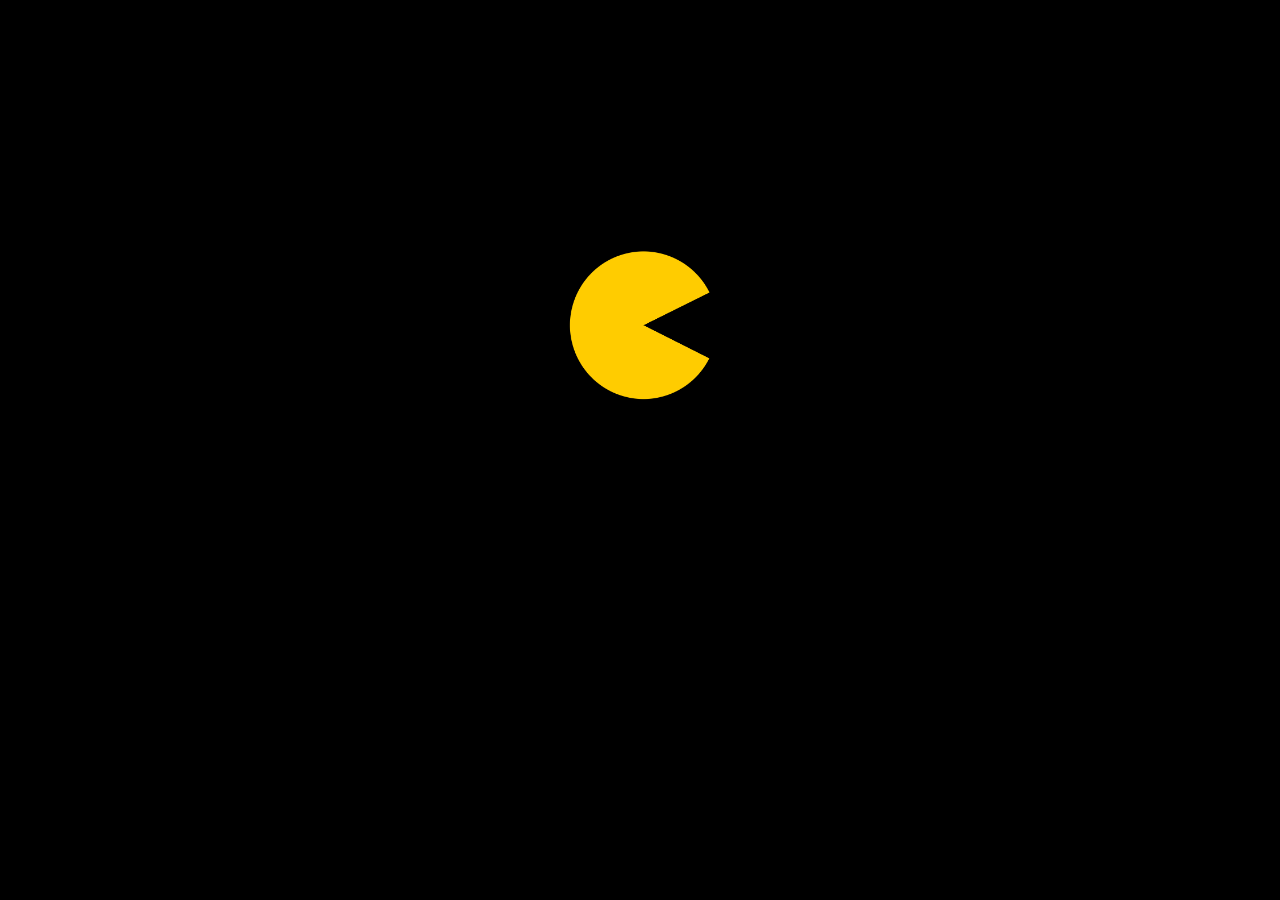
==== commit a78657d9: "Update index.html" ====
--- a/index.html
+++ b/index.html
@@ -4,7 +4,7 @@
 <head>
   <link rel="shorcut icon" type="image/x-icon" href="img/logo.png">
   <meta charset="UTF-8">
-  <meta name="viewport" content="width=device-width, initial-scale=1.0">
+  <meta name="viewport" content="width=device-width, initial-scale=1, shrink-to-fit=no">
   <link rel="stylesheet" href="css/bootstrap.min.css">
   <link rel="stylesheet" href="https://stackpath.bootstrapcdn.com/bootstrap/4.5.0/css/bootstrap.min.css"
     integrity="sha384-9aIt2nRpC12Uk9gS9baDl411NQApFmC26EwAOH8WgZl5MYYxFfc+NcPb1dKGj7Sk" crossorigin="anonymous">
@@ -21,7 +21,7 @@
   <script src="https://maxcdn.bootstrapcdn.com/bootstrap/3.4.1/js/bootstrap.min.js"></script>
   <link href="style.css" rel="stylesheet">
   <script src="https://unpkg.com/scrollreveal"></script>
-  <title>Allan Chávez</title>
+  <title>Home</title>
 
 
 </head>
@@ -94,14 +94,13 @@
 
           <div class="content-center">
             <br>
-            <div class="presentation">
             <p style="font-size: 80px;"> HI!</p>
             <p style="font-size: 90px;">I'M ALLAN</p>
             <p style="font-size: 35px; font-weight: 850;">AND</p>
             <p style="font-size: 60px;">I'M A DEVELOPER</p>
             <br>
             <a href="#About" class="btn btn-light btn1"><b> KNOW MORE ABOUT ME... </b></a> <br>
-          </div>
+
             <br>
             <div class="container"></div>
           </div>
@@ -164,13 +163,11 @@
                 <img class="perfil" src="img/Imagen4.png" height="200px" style="margin-left: 50%;">
               </div>
               <div class="col md-6">
-                <div class="description">
                 <h1><b>ABOUT ME</b></h1>
                 <p style="text-align:justify; margin-right: 10%; font-size:18px;">I am currently finishing my career in
                   Computer Science at the Kinal Labor Technical Education Center. I am a person very interested in
                   technology, which has led me to be a self-taught developer, I like to try new things and challenge
                   myself.</p>
-                </div>
               </div>
             </div>
           </div>
@@ -264,7 +261,7 @@
                 <a href="https://github.com/allanJosueChavez/Twitter-Backend" target="_blank"><img src="img/twitter.png"
                     alt="First slide" width="680px" height="410px"></a>
                 <div class="carousel-caption">
-                  <p class="title"><b>Backend NodeJs - Twitter</b></p>
+                  <p><b>Backend NodeJs - Twitter</b></p>
                   <p style="font-size: large; padding: 0px 160px 0; color:yellow;">This backend project has some of the
                     main functions of the social net <b>Twitter.</b></p>
                 </div>
@@ -275,8 +272,7 @@
                     alt="Second slide" width="680px" height="396px"></a>
 
                 <div class="carousel-caption">
-
-                  <p class="title"><b>Credits Agency</b></p>
+                  <p><b> Agencia de Créditos</b></p>
                   <p style="font-size: large; padding: 0px 200px 0; color:yellow; line-height:20px;">This is a app
                     developed with the .NET framework using the Windows Forms tool, this app evaluate to prospects for
                     credit approval.</p>
@@ -286,7 +282,7 @@
               <div class="carousel-item">
                 <img src="img/hospital.png" alt="Third slide" width="670px" height="396px">
                 <div class="carousel-caption">
-                  <p class="title"><b> Hospital App</b></p>
+                  <p><b> Hospital App</b></p>
                   <p style="font-size: large; padding: 0px 200px 0; color:yellow; line-height:20px;">This is a app
                     developed with JavaFx, is programmed for manage registers of a hospital .</p>
                 </div>
@@ -364,20 +360,19 @@
           <div class="container-fluid">
 
             <h2 style="text-align: center; margin-top: -25px;"><b>RESUME </b></h2>
-            <div class="resume">
             <div class="container"
               style="width:650px;height: 245px;margin-top:10px; margin-left: -230px; background-image: linear-gradient(to right,transparent, rgba(54, 54, 54, 0.568), transparent)  ; padding: 40px 20px ;   border-radius:  5px;">
               <div class="row">
                 <div class="col md-6">
                   <h4 class="topic"><b> EDUCATION </b></h4>
                 </div>
-               <div style="margin-left:-250px;" class="col md-6 ">
+                <div style="margin-left:-250px;" class="col md-6">
                   <h5 style="color: rgba(255, 208, 0, 0.911);"><b>Centro Educativo Técnico Laboral KINAL</b></h5>
                   <p style="text-align:justify; margin-right: 0%; font-size:18px;">Junior High • 2015 - 2017</p>
                   <br>
                   <h5 style="color: rgba(255, 208, 0, 0.911);"><b>Centro Educativo Técnico Laboral KINAL</b></h5>
                   <p style="text-align:justify; margin-right: 0%; font-size:18px;">Informatic Career • 2018 - 2020</p>
-                </div>          
+                </div>
               </div>
             </div>
             <div class="container"
@@ -392,7 +387,6 @@
                 </div>
               </div>
             </div>
-          </div>
             <div class="container"
               style="width:650px;height: 700px;margin-top:-525px; margin-left: 450px; margin-right: 60px; background-image: linear-gradient(to right,transparent, rgba(54, 54, 54, 0.568), transparent)  ; padding: 40px 20px ;   border-radius:  70px;">
 
@@ -496,7 +490,6 @@
                 <h5 class="topic"><b>Email:</b> </h5>
                 <h5 style="line-height: 40px;" class="topic"><b>Telegram: </b></h5>
               </div>
-              
               <div style="margin-left:-250px;" class="col md-6">
                 <h5 style="color: rgba(0, 217, 255, 0.911);"><b>allancss2009@gmail.com</b></h5>
 
@@ -555,7 +548,7 @@
   </div>
 
 
-  <script src="./app.js"></script>
+  <!-- <script src="./app.js"></script> -->
   <script src="./sweet-scroll.js"></script>
   <script>
     SweetScroll.create({
@@ -608,4 +601,4 @@
   <script src="https://maxcdn.bootstrapcdn.com/bootstrap/3.4.1/js/bootstrap.min.js"></script>
 </body>
 
-</html>+</html>
--- a/style.css
+++ b/style.css
@@ -24,8 +24,6 @@
   border: 0px hidden #000000;
   z-index: 4;
 }
-
-
 
 .nav-link {
   color: #fce9ca;
@@ -108,8 +106,6 @@
   line-height: 100%;
   border-top: rgba(0, 0, 0, .05) ;
 box-shadow: 0 30px 45px rgba(0,0,0,.5);
-
-
 }
 
 .content-center>p{
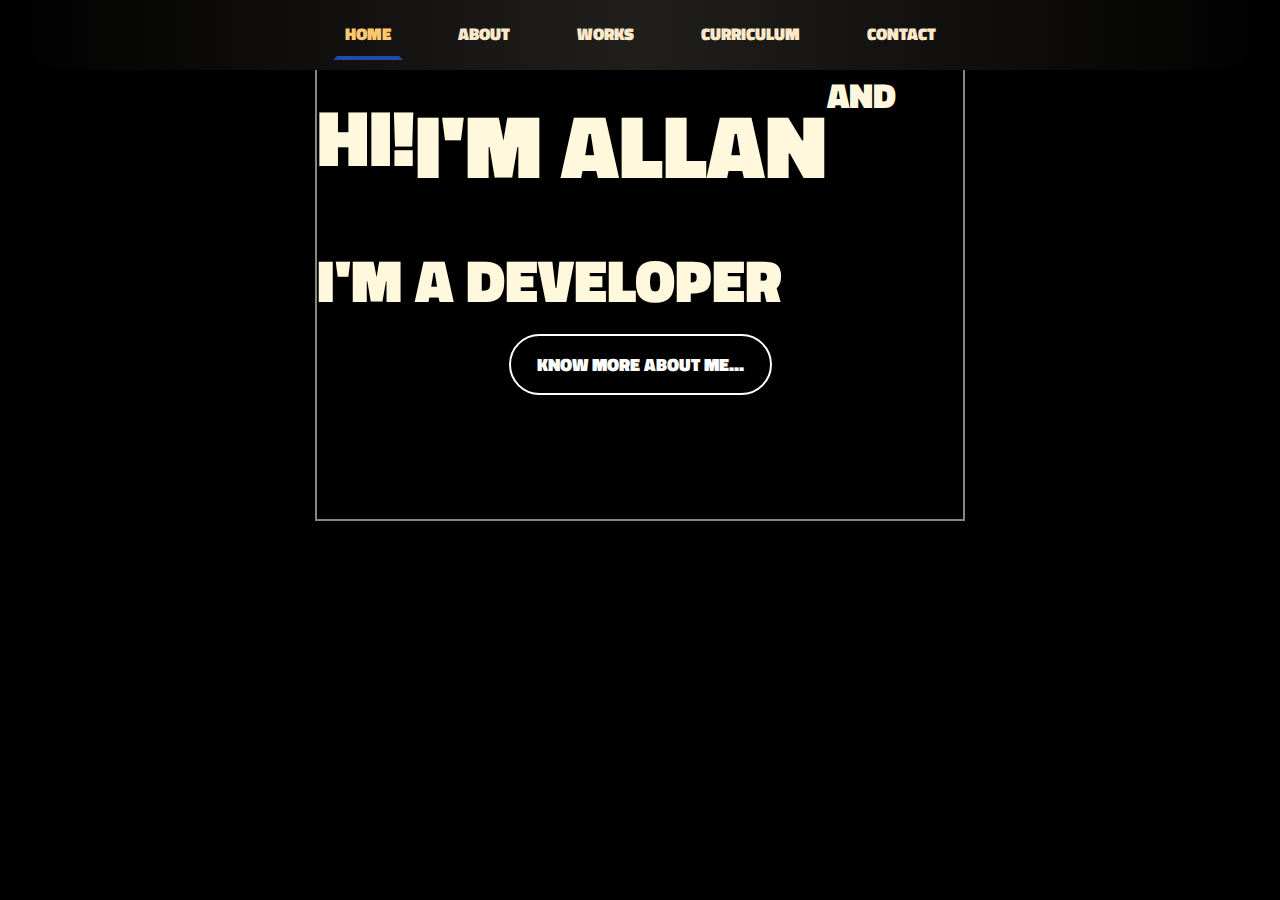
==== commit 3eed5c1e: "Update index.html" ====
--- a/index.html
+++ b/index.html
@@ -1,10 +1,9 @@
 <!DOCTYPE html>
-<html>
-
+<html> 
 <head>
   <link rel="shorcut icon" type="image/x-icon" href="img/logo.png">
   <meta charset="UTF-8">
-  <meta name="viewport" content="width=device-width, initial-scale=1, shrink-to-fit=no">
+  <meta name="viewport" content="width=device-width, initial-scale=1.0">
   <link rel="stylesheet" href="css/bootstrap.min.css">
   <link rel="stylesheet" href="https://stackpath.bootstrapcdn.com/bootstrap/4.5.0/css/bootstrap.min.css"
     integrity="sha384-9aIt2nRpC12Uk9gS9baDl411NQApFmC26EwAOH8WgZl5MYYxFfc+NcPb1dKGj7Sk" crossorigin="anonymous">
@@ -21,7 +20,7 @@
   <script src="https://maxcdn.bootstrapcdn.com/bootstrap/3.4.1/js/bootstrap.min.js"></script>
   <link href="style.css" rel="stylesheet">
   <script src="https://unpkg.com/scrollreveal"></script>
-  <title>Home</title>
+  <title>Allan Chávez</title>
 
 
 </head>
@@ -94,13 +93,14 @@
 
           <div class="content-center">
             <br>
+            <div class="presentation">
             <p style="font-size: 80px;"> HI!</p>
             <p style="font-size: 90px;">I'M ALLAN</p>
             <p style="font-size: 35px; font-weight: 850;">AND</p>
             <p style="font-size: 60px;">I'M A DEVELOPER</p>
             <br>
             <a href="#About" class="btn btn-light btn1"><b> KNOW MORE ABOUT ME... </b></a> <br>
-
+          </div>
             <br>
             <div class="container"></div>
           </div>
@@ -163,11 +163,13 @@
                 <img class="perfil" src="img/Imagen4.png" height="200px" style="margin-left: 50%;">
               </div>
               <div class="col md-6">
+                <div class="description">
                 <h1><b>ABOUT ME</b></h1>
                 <p style="text-align:justify; margin-right: 10%; font-size:18px;">I am currently finishing my career in
                   Computer Science at the Kinal Labor Technical Education Center. I am a person very interested in
                   technology, which has led me to be a self-taught developer, I like to try new things and challenge
                   myself.</p>
+                </div>
               </div>
             </div>
           </div>
@@ -261,7 +263,7 @@
                 <a href="https://github.com/allanJosueChavez/Twitter-Backend" target="_blank"><img src="img/twitter.png"
                     alt="First slide" width="680px" height="410px"></a>
                 <div class="carousel-caption">
-                  <p><b>Backend NodeJs - Twitter</b></p>
+                  <p class="title"><b>Backend NodeJs - Twitter</b></p>
                   <p style="font-size: large; padding: 0px 160px 0; color:yellow;">This backend project has some of the
                     main functions of the social net <b>Twitter.</b></p>
                 </div>
@@ -272,7 +274,8 @@
                     alt="Second slide" width="680px" height="396px"></a>
 
                 <div class="carousel-caption">
-                  <p><b> Agencia de Créditos</b></p>
+
+                  <p class="title"><b>Credits Agency</b></p>
                   <p style="font-size: large; padding: 0px 200px 0; color:yellow; line-height:20px;">This is a app
                     developed with the .NET framework using the Windows Forms tool, this app evaluate to prospects for
                     credit approval.</p>
@@ -282,7 +285,7 @@
               <div class="carousel-item">
                 <img src="img/hospital.png" alt="Third slide" width="670px" height="396px">
                 <div class="carousel-caption">
-                  <p><b> Hospital App</b></p>
+                  <p class="title"><b> Hospital App</b></p>
                   <p style="font-size: large; padding: 0px 200px 0; color:yellow; line-height:20px;">This is a app
                     developed with JavaFx, is programmed for manage registers of a hospital .</p>
                 </div>
@@ -360,19 +363,20 @@
           <div class="container-fluid">
 
             <h2 style="text-align: center; margin-top: -25px;"><b>RESUME </b></h2>
+            <div class="resume">
             <div class="container"
               style="width:650px;height: 245px;margin-top:10px; margin-left: -230px; background-image: linear-gradient(to right,transparent, rgba(54, 54, 54, 0.568), transparent)  ; padding: 40px 20px ;   border-radius:  5px;">
               <div class="row">
                 <div class="col md-6">
                   <h4 class="topic"><b> EDUCATION </b></h4>
                 </div>
-                <div style="margin-left:-250px;" class="col md-6">
+               <div style="margin-left:-250px;" class="col md-6 ">
                   <h5 style="color: rgba(255, 208, 0, 0.911);"><b>Centro Educativo Técnico Laboral KINAL</b></h5>
                   <p style="text-align:justify; margin-right: 0%; font-size:18px;">Junior High • 2015 - 2017</p>
                   <br>
                   <h5 style="color: rgba(255, 208, 0, 0.911);"><b>Centro Educativo Técnico Laboral KINAL</b></h5>
                   <p style="text-align:justify; margin-right: 0%; font-size:18px;">Informatic Career • 2018 - 2020</p>
-                </div>
+                </div>          
               </div>
             </div>
             <div class="container"
@@ -387,6 +391,7 @@
                 </div>
               </div>
             </div>
+          </div>
             <div class="container"
               style="width:650px;height: 700px;margin-top:-525px; margin-left: 450px; margin-right: 60px; background-image: linear-gradient(to right,transparent, rgba(54, 54, 54, 0.568), transparent)  ; padding: 40px 20px ;   border-radius:  70px;">
 
@@ -490,6 +495,7 @@
                 <h5 class="topic"><b>Email:</b> </h5>
                 <h5 style="line-height: 40px;" class="topic"><b>Telegram: </b></h5>
               </div>
+              
               <div style="margin-left:-250px;" class="col md-6">
                 <h5 style="color: rgba(0, 217, 255, 0.911);"><b>allancss2009@gmail.com</b></h5>
 
@@ -537,7 +543,7 @@
   </div>
 
 
-  <div class="preload">
+   <!-- <div class="preload">
     <img class="logo" src="./img/pacman.png" alt="logo">
     <img class="circle1" src="./img/ghost1.png" alt="circle1">
     <img class="circle2" src="./img/ghost2.png" alt="circle2">
@@ -545,10 +551,10 @@
     <img class="circle4" src="./img/ghost4.png" alt="circle3">
 
 
-  </div>
-
-
-  <!-- <script src="./app.js"></script> -->
+  </div> -->
+
+
+  <script src="./app.js"></script>
   <script src="./sweet-scroll.js"></script>
   <script>
     SweetScroll.create({
